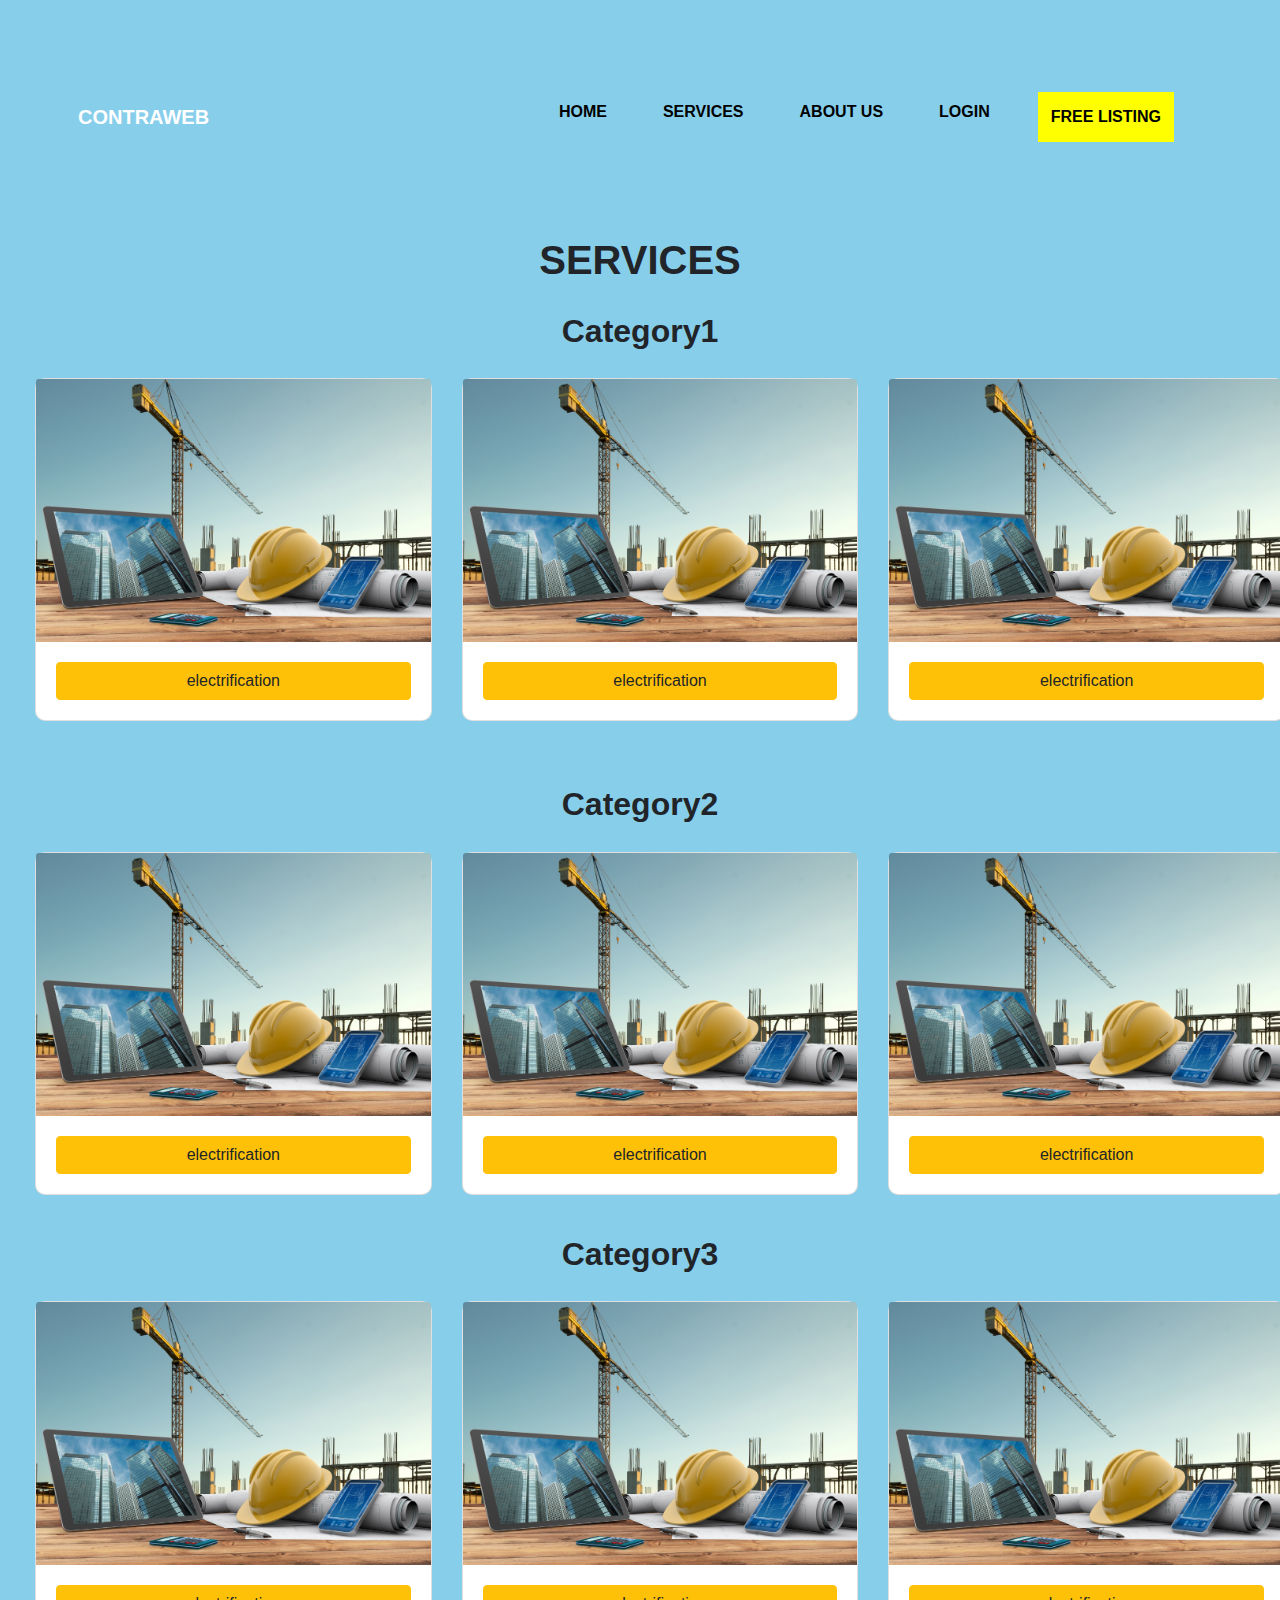
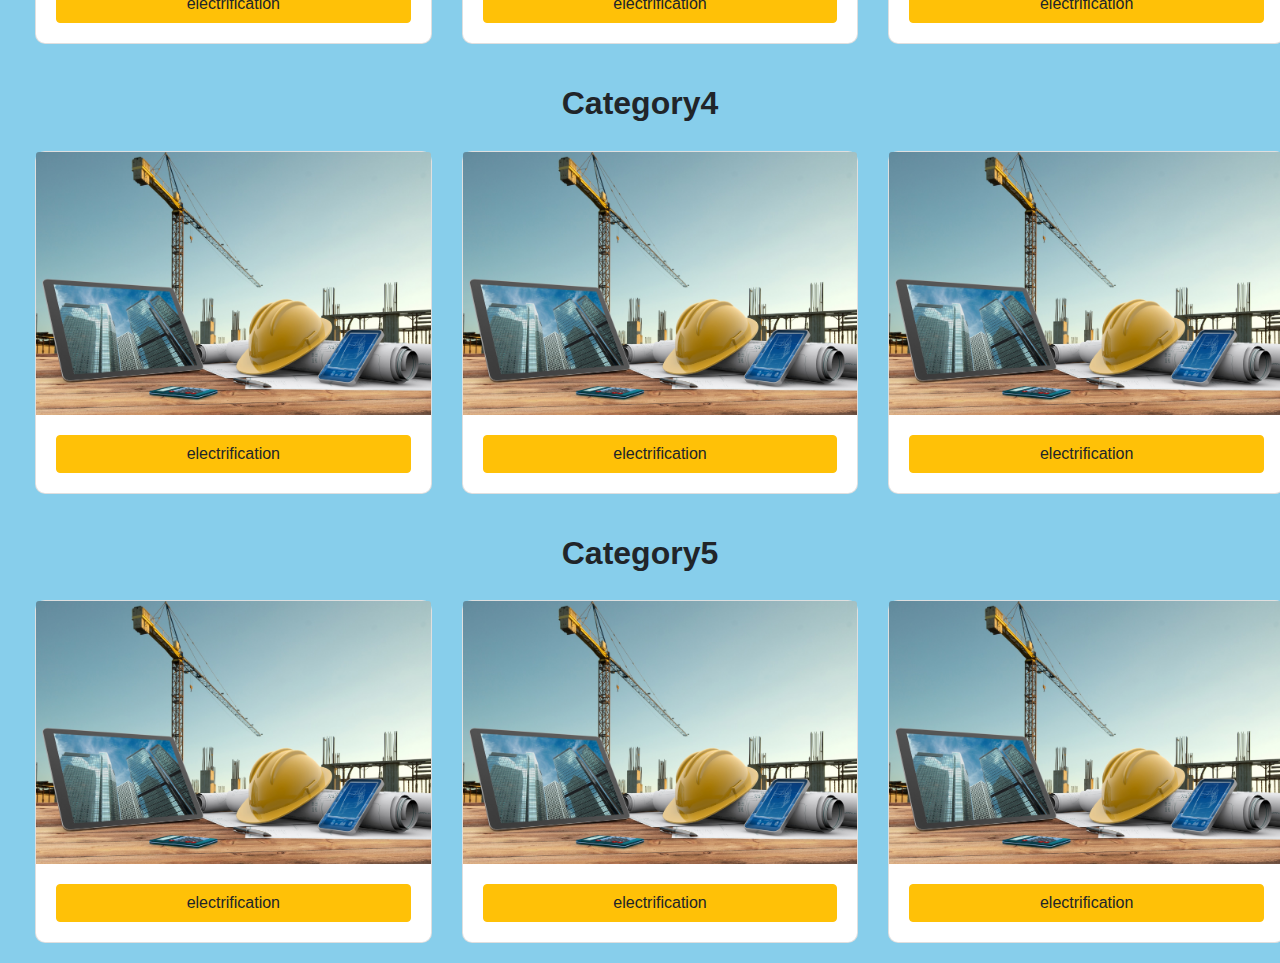
==== index.html @ a85b1657 "Add files via upload" ====
<!DOCTYPE html>
<html>
<head>
  <meta charset="utf-8">
  <title>about us page</title>
   <meta charset="utf-8">
  <meta name="viewport" content="width=device-width, initial-scale=1">
  <link rel="stylesheet" href="https://maxcdn.bootstrapcdn.com/bootstrap/4.5.2/css/bootstrap.min.css">
  <link rel="stylesheet" type="text/css" href="static/css/services.css">
  <link rel="preconnect" href="https://fonts.googleapis.com">
  <link rel="stylesheet" href="https://cdnjs.cloudflare.com/ajax/libs/font-awesome/6.0.0-beta2/css/all.min.css" integrity="sha512-YWzhKL2whUzgiheMoBFwW8CKV4qpHQAEuvilg9FAn5VJUDwKZZxkJNuGM4XkWuk94WCrrwslk8yWNGmY1EduTA==" crossorigin="anonymous" referrerpolicy="no-referrer" />

    <style>
        #containr{
            display: flex;
            overflow-x: scroll;
        }
    </style>

</head>
<body>
<!------------------navbar section starts--------------------------->
<section class="main_heading my-5">
<div class="header" id="topheader">
    <nav class="navbar navbar-expand-lg navbar-dark navbar-fixed-top">
        <div class="container nav-top text-uppercase p-2">
  <a class="navbar-brand font-weight-bold" href="#">Contraweb</a>
  <button class="navbar-toggler" type="button" data-toggle="collapse" data-target="#navbarSupportedContent" aria-controls="navbarSupportedContent" aria-expanded="false" aria-label="Toggle navigation">
    <span class="navbar-toggler-icon"></span>
  </button>

  <div class="collapse navbar-collapse " id="navbarSupportedContent">
    <ul class="navbar-nav ml-auto font-weight-bold p-2">
      <li class="nav-item active">
        <a class="nav-link" href="contraweb.html">Home <span class="sr-only">(current)</span></a>
      </li>
      <li class="nav-item">
        <a class="nav-link font-weight-bold" href="#">services</a>
      </li>
      <li class="nav-item">
        <a class="nav-link font-weight-bold" href="about_us.html">about us</a>
      </li>
      <li class="nav-item">
        <a class="nav-link" href="#">login</a>
      </li>
      <li class="nav-item listing navbar-light">
        <a class="nav-link" href="business_login.html">free listing </a>
      </li>
    </ul>
  </div>
  </div>
</nav>
<!------------------navbar section ends--------------------------->
<section>
  <div class="center-div">
    <h1 class="font-weight-bold text-uppercase">services</h1>
  </div>
</section>
<div class="services-head">
    <h2 class="font-weight-bold category">Category1</h2>
  </div>

  <div id="containr">
    <div class="col-md-4 col-10 col-xxl-4 mx-auto">
            <div class="card" style="width:100%">
                <img class="card-img-top" src="static/image/2.jpg" alt="Card image">
                <div class="card-body">
                    <a href="#" class="btn btn-warning">electrification</a>
                </div>
            </div>
    </div>
    <div class="col-md-4 col-10 col-xxl-4 mx-auto">
        <div class="card" style="width:100%">
            <img class="card-img-top" src="static/image/2.jpg" alt="Card image">
            <div class="card-body">
                <a href="#" class="btn btn-warning">electrification</a>
            </div>
        </div>
    </div>
    <div class="col-md-4 col-10 col-xxl-4 mx-auto">
        <div class="card" style="width:100%">
            <img class="card-img-top" src="static/image/2.jpg" alt="Card image">
            <div class="card-body">
                <a href="#" class="btn btn-warning">electrification</a>
            </div>
        </div>
    </div>
    <div class="col-md-4 col-10 col-xxl-4 mx-auto">
        <div class="card" style="width:100%">
            <img class="card-img-top" src="static/image/2.jpg" alt="Card image">
            <div class="card-body">
                <a href="#" class="btn btn-warning">electrification</a>
            </div>
        </div>
    </div>
  </div>
  <br>

  <div class="services-head">
    <h2 class="font-weight-bold category">Category2</h2>
  </div>

  <div id="containr">
    <div class="col-md-4 col-10 col-xxl-4 mx-auto">
            <div class="card" style="width:100%">
                <img class="card-img-top" src="static/image/2.jpg" alt="Card image">
                <div class="card-body">
                    <a href="#" class="btn btn-warning">electrification</a>
                </div>
            </div>
    </div>
    <div class="col-md-4 col-10 col-xxl-4 mx-auto">
        <div class="card" style="width:100%">
            <img class="card-img-top" src="static/image/2.jpg" alt="Card image">
            <div class="card-body">
                <a href="#" class="btn btn-warning">electrification</a>
            </div>
        </div>
    </div>
    <div class="col-md-4 col-10 col-xxl-4 mx-auto">
        <div class="card" style="width:100%">
            <img class="card-img-top" src="static/image/2.jpg" alt="Card image">
            <div class="card-body">
                <a href="#" class="btn btn-warning">electrification</a>
            </div>
        </div>
    </div>
    <div class="col-md-4 col-10 col-xxl-4 mx-auto">
        <div class="card" style="width:100%">
            <img class="card-img-top" src="static/image/2.jpg" alt="Card image">
            <div class="card-body">
                <a href="#" class="btn btn-warning">electrification</a>
            </div>
        </div>
    </div>
  </div>
  <div class="services-head">
    <h2 class="font-weight-bold category">Category3</h2>
  </div>

  <div id="containr">
    <div class="col-md-4 col-10 col-xxl-4 mx-auto">
            <div class="card" style="width:100%">
                <img class="card-img-top" src="static/image/2.jpg" alt="Card image">
                <div class="card-body">
                    <a href="#" class="btn btn-warning">electrification</a>
                </div>
            </div>
    </div>
    <div class="col-md-4 col-10 col-xxl-4 mx-auto">
        <div class="card" style="width:100%">
            <img class="card-img-top" src="static/image/2.jpg" alt="Card image">
            <div class="card-body">
                <a href="#" class="btn btn-warning">electrification</a>
            </div>
        </div>
    </div>
    <div class="col-md-4 col-10 col-xxl-4 mx-auto">
        <div class="card" style="width:100%">
            <img class="card-img-top" src="static/image/2.jpg" alt="Card image">
            <div class="card-body">
                <a href="#" class="btn btn-warning">electrification</a>
            </div>
        </div>
    </div>
    <div class="col-md-4 col-10 col-xxl-4 mx-auto">
        <div class="card" style="width:100%">
            <img class="card-img-top" src="static/image/2.jpg" alt="Card image">
            <div class="card-body">
                <a href="#" class="btn btn-warning">electrification</a>
            </div>
        </div>
    </div>
  </div>
  <div class="services-head">
    <h2 class="font-weight-bold category">Category4</h2>
  </div>

  <div id="containr">
    <div class="col-md-4 col-10 col-xxl-4 mx-auto">
            <div class="card" style="width:100%">
                <img class="card-img-top" src="static/image/2.jpg" alt="Card image">
                <div class="card-body">
                    <a href="#" class="btn btn-warning">electrification</a>
                </div>
            </div>
    </div>
    <div class="col-md-4 col-10 col-xxl-4 mx-auto">
        <div class="card" style="width:100%">
            <img class="card-img-top" src="static/image/2.jpg" alt="Card image">
            <div class="card-body">
                <a href="#" class="btn btn-warning">electrification</a>
            </div>
        </div>
    </div>
    <div class="col-md-4 col-10 col-xxl-4 mx-auto">
        <div class="card" style="width:100%">
            <img class="card-img-top" src="static/image/2.jpg" alt="Card image">
            <div class="card-body">
                <a href="#" class="btn btn-warning">electrification</a>
            </div>
        </div>
    </div>
    <div class="col-md-4 col-10 col-xxl-4 mx-auto">
        <div class="card" style="width:100%">
            <img class="card-img-top" src="static/image/2.jpg" alt="Card image">
            <div class="card-body">
                <a href="#" class="btn btn-warning">electrification</a>
            </div>
        </div>
    </div>
  </div>
  <div class="services-head">
    <h2 class="font-weight-bold category">Category5</h2>
  </div>

  <div id="containr">
    <div class="col-md-4 col-10 col-xxl-4 mx-auto">
            <div class="card" style="width:100%">
                <img class="card-img-top" src="static/image/2.jpg" alt="Card image">
                <div class="card-body">
                    <a href="#" class="btn btn-warning">electrification</a>
                </div>
            </div>
    </div>
    <div class="col-md-4 col-10 col-xxl-4 mx-auto">
        <div class="card" style="width:100%">
            <img class="card-img-top" src="static/image/2.jpg" alt="Card image">
            <div class="card-body">
                <a href="#" class="btn btn-warning">electrification</a>
            </div>
        </div>
    </div>
    <div class="col-md-4 col-10 col-xxl-4 mx-auto">
        <div class="card" style="width:100%">
            <img class="card-img-top" src="static/image/2.jpg" alt="Card image">
            <div class="card-body">
                <a href="#" class="btn btn-warning">electrification</a>
            </div>
        </div>
    </div>
    <div class="col-md-4 col-10 col-xxl-4 mx-auto">
        <div class="card" style="width:100%">
            <img class="card-img-top" src="static/image/2.jpg" alt="Card image">
            <div class="card-body">
                <a href="#" class="btn btn-warning">electrification</a>
            </div>
        </div>
    </div>
  </div>
<script src="https://ajax.googleapis.com/ajax/libs/jquery/3.5.1/jquery.min.js"></script>
<script src="https://cdnjs.cloudflare.com/ajax/libs/popper.js/1.16.0/umd/popper.min.js"></script>
<script src="https://maxcdn.bootstrapcdn.com/bootstrap/4.5.2/js/bootstrap.min.js"></script>
</body>
</html>
---- static/css/services.css ----
*{
	margin: 0;
	padding: 0;
	box-sizing: border-box;
	font-family: 'Poppins', sans-serif;
}
a{
	text-decoration: none;
}
a:hover{
     text-decoration: none;
}
li {
	list-style: none;
}
h2{
	font-size: 2rem;
	font-weight: bold;
}

.header{
	width: 100%;
	height: 100vh;
	background-color:skyblue;
	background-size: 100% 100%;
	background-repeat: no-repeat;
	position: relative;
}
.navbar:before{
     content: "";
     position: absolute;
     top: 0;
     bottom: 0;
     left: 0;
     right: 0;
     opacity: 0.3;
     z-index: -1;

}
.nav-item a{
	color: black!important;
	padding-right: 20px;

}
.navbar-brand {
	color: black;
	padding-right: 30px;

}
.listing{
	border: 2px solid yellow;
	padding: 3px;
	background-color: yellow;
     font-weight: bold;
}
.listing a{
	color: black!important;
}
.navbar-nav li{
	margin: 20px;
}
.center-div{
	width: 100%;
	height: 100%;
	display: flex;
	justify-content: center;
	align-items: center;
	margin-top: 50px;
}

.card-body .btn{
	width: 100%;
	height: 100%;

}
.card{
	margin: 20px 20px;
	border-radius: 10px;
	transition: 0.3s ease;
}
.card-body .card-img-top{
	width: 100%;
}
.card:hover{
	transform: translateY(-20px);
}
.btn-outline-info{
	margin-left: 520px;
	padding: 10px 20px;
	background-color: darkviolet;
	color: white;
}
.carousel-inner img {
    width: 100%;
    height: 100%;
  }
body{
	background-color: skyblue;
}
.services-head{
	text-align: center;
	margin-top: 20px;
	
}
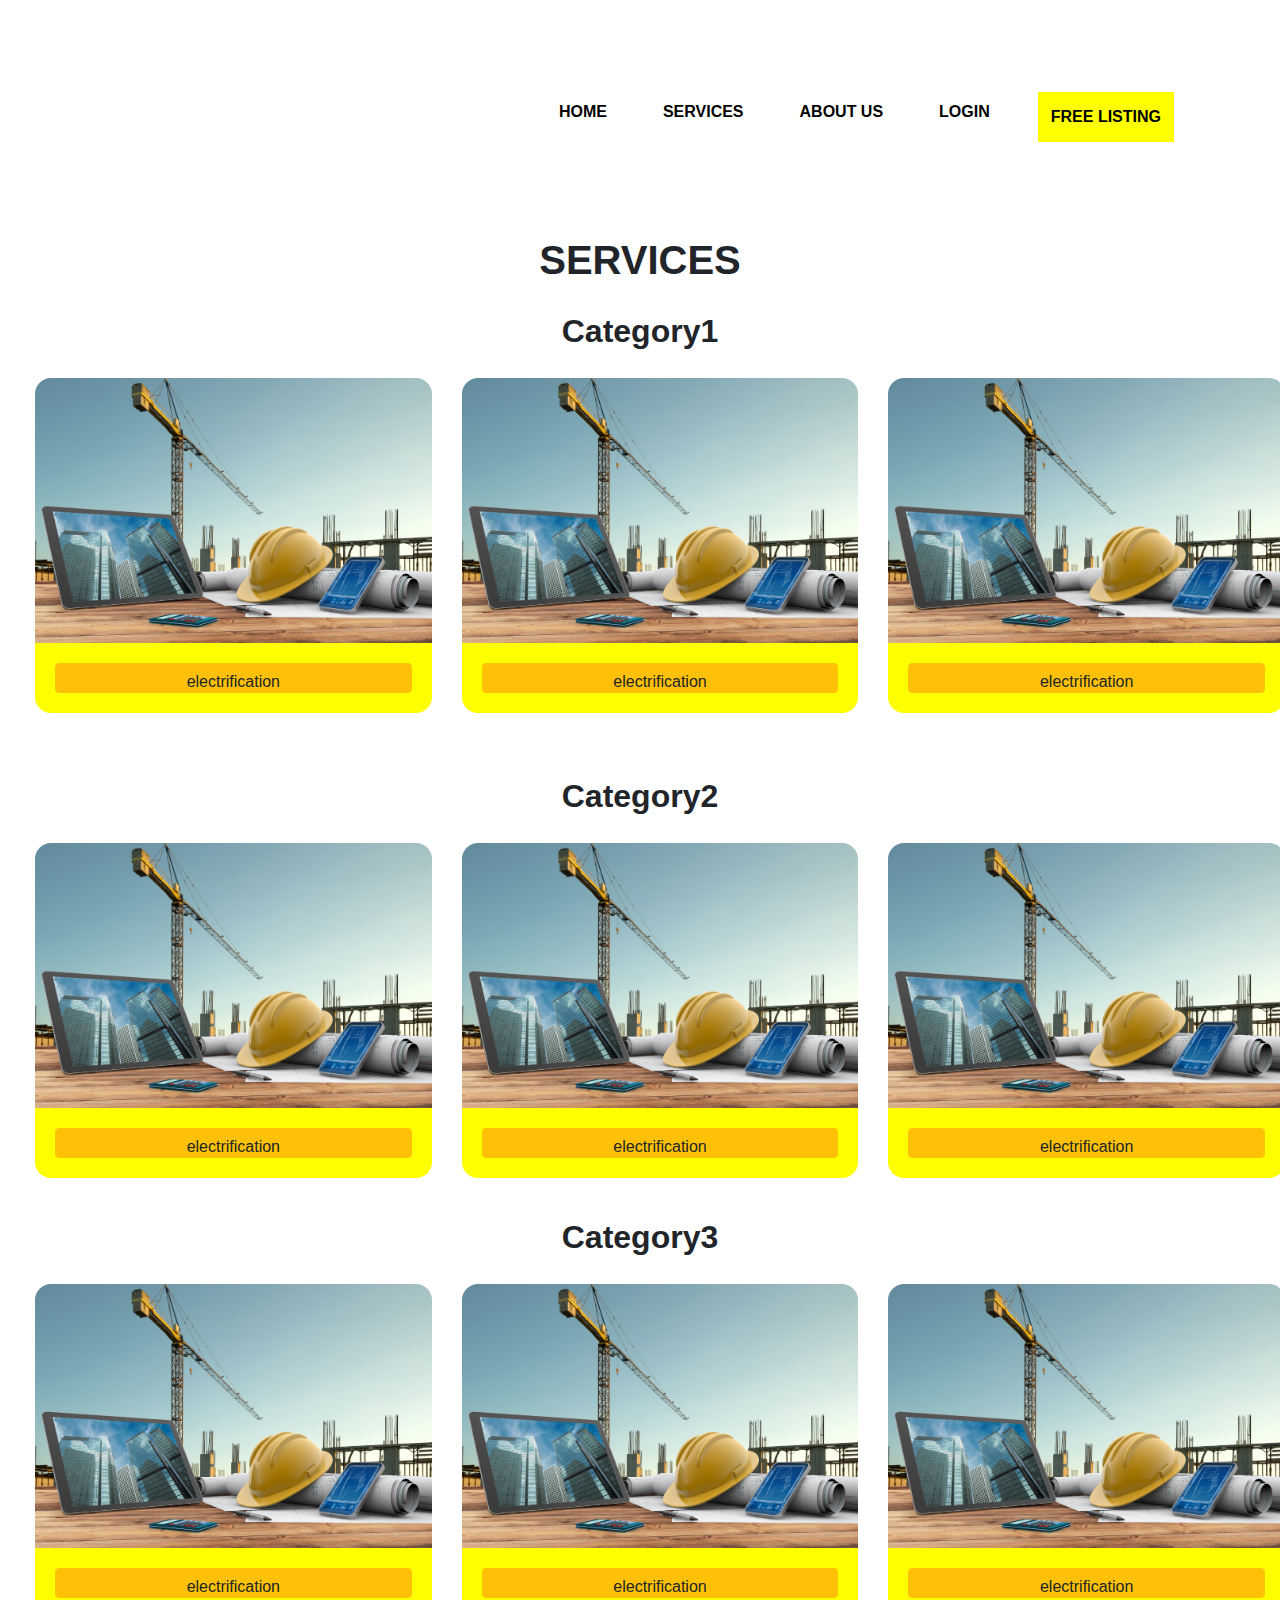
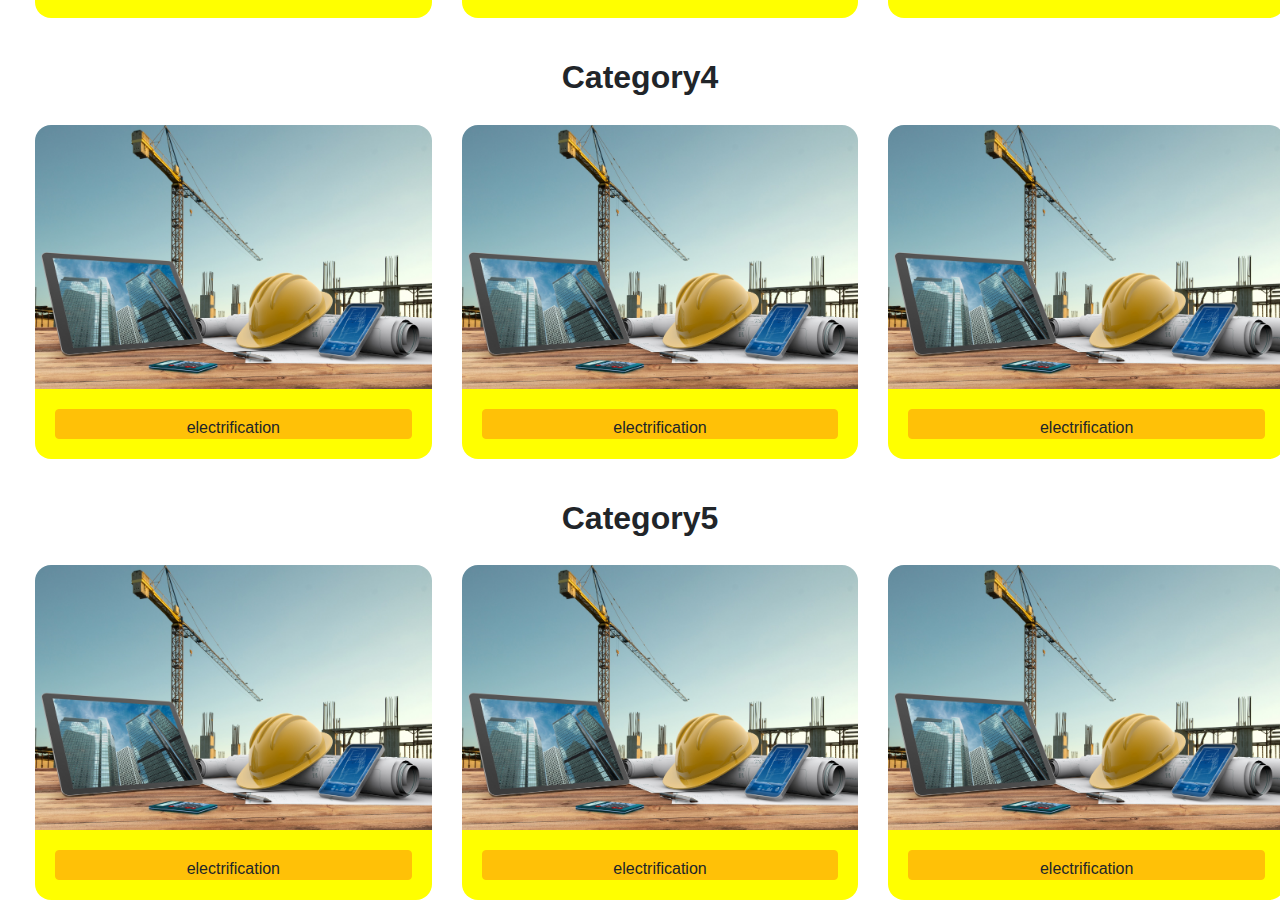
==== commit 31eb4cc2: "Update index.html" ====
--- a/index.html
+++ b/index.html
@@ -6,7 +6,7 @@
    <meta charset="utf-8">
   <meta name="viewport" content="width=device-width, initial-scale=1">
   <link rel="stylesheet" href="https://maxcdn.bootstrapcdn.com/bootstrap/4.5.2/css/bootstrap.min.css">
-  <link rel="stylesheet" type="text/css" href="static/css/services.css">
+  <link rel="stylesheet" type="text/css" href="static2/css/services.css">
   <link rel="preconnect" href="https://fonts.googleapis.com">
   <link rel="stylesheet" href="https://cdnjs.cloudflare.com/ajax/libs/font-awesome/6.0.0-beta2/css/all.min.css" integrity="sha512-YWzhKL2whUzgiheMoBFwW8CKV4qpHQAEuvilg9FAn5VJUDwKZZxkJNuGM4XkWuk94WCrrwslk8yWNGmY1EduTA==" crossorigin="anonymous" referrerpolicy="no-referrer" />
 
@@ -252,4 +252,4 @@
 <script src="https://cdnjs.cloudflare.com/ajax/libs/popper.js/1.16.0/umd/popper.min.js"></script>
 <script src="https://maxcdn.bootstrapcdn.com/bootstrap/4.5.2/js/bootstrap.min.js"></script>
 </body>
-</html>+</html>
--- a/static2/css/services.css
+++ b/static2/css/services.css
@@ -0,0 +1,110 @@
+*{
+	margin: 0;
+	padding: 0;
+	box-sizing: border-box;
+	font-family: 'Poppins', sans-serif;
+}
+a{
+	text-decoration: none;
+}
+a:hover{
+     text-decoration: none;
+}
+li {
+	list-style: none;
+}
+h2{
+	font-size: 2rem;
+	font-weight: bold;
+}
+
+.header{
+	width: 100%;
+	height: 100vh;
+	background-size: 100% 100%;
+	background-repeat: no-repeat;
+	position: relative;
+}
+.navbar:before{
+     content: "";
+     position: absolute;
+     top: 0;
+     bottom: 0;
+     left: 0;
+     right: 0;
+     opacity: 0.3;
+     z-index: -1;
+
+}
+.nav-item a{
+	color: black!important;
+	padding-right: 20px;
+
+}
+.navbar-brand {
+	color: black;
+	padding-right: 30px;
+
+}
+.listing{
+	border: 2px solid yellow;
+	padding: 3px;
+	background-color: yellow;
+     font-weight: bold;
+}
+.listing a{
+	color: black!important;
+}
+.navbar-nav li{
+	margin: 20px;
+}
+.center-div{
+	width: 100%;
+	height: 100%;
+	display: flex;
+	justify-content: center;
+	align-items: center;
+	margin-top: 50px;
+}
+
+.card-body .btn{
+	width: 100%;
+	height: 100%;
+
+}
+.card{
+	margin: 20px 20px;
+	border-radius: 10px;
+	transition: 0.3s ease;
+	border-radius: 16px 16px 0px 0px;
+	border: none;
+}
+.card-body .card-img-top{
+	width: 100%;
+}
+.card-img-top{
+	border-radius:16px 16px 0px 0px;
+}
+.card-body{
+	background-color: yellow;
+	height:70px;
+	border-radius:0px 0px 16px 16px;
+}
+.card:hover{
+	transform: translateY(-20px);
+}
+.btn-outline-info{
+	margin-left: 520px;
+	padding: 10px 20px;
+	background-color: darkviolet;
+	color: white;
+}
+.carousel-inner img {
+    width: 100%;
+    height: 100%;
+  }
+.services-head{
+	text-align: center;
+	margin-top: 20px;
+	
+}